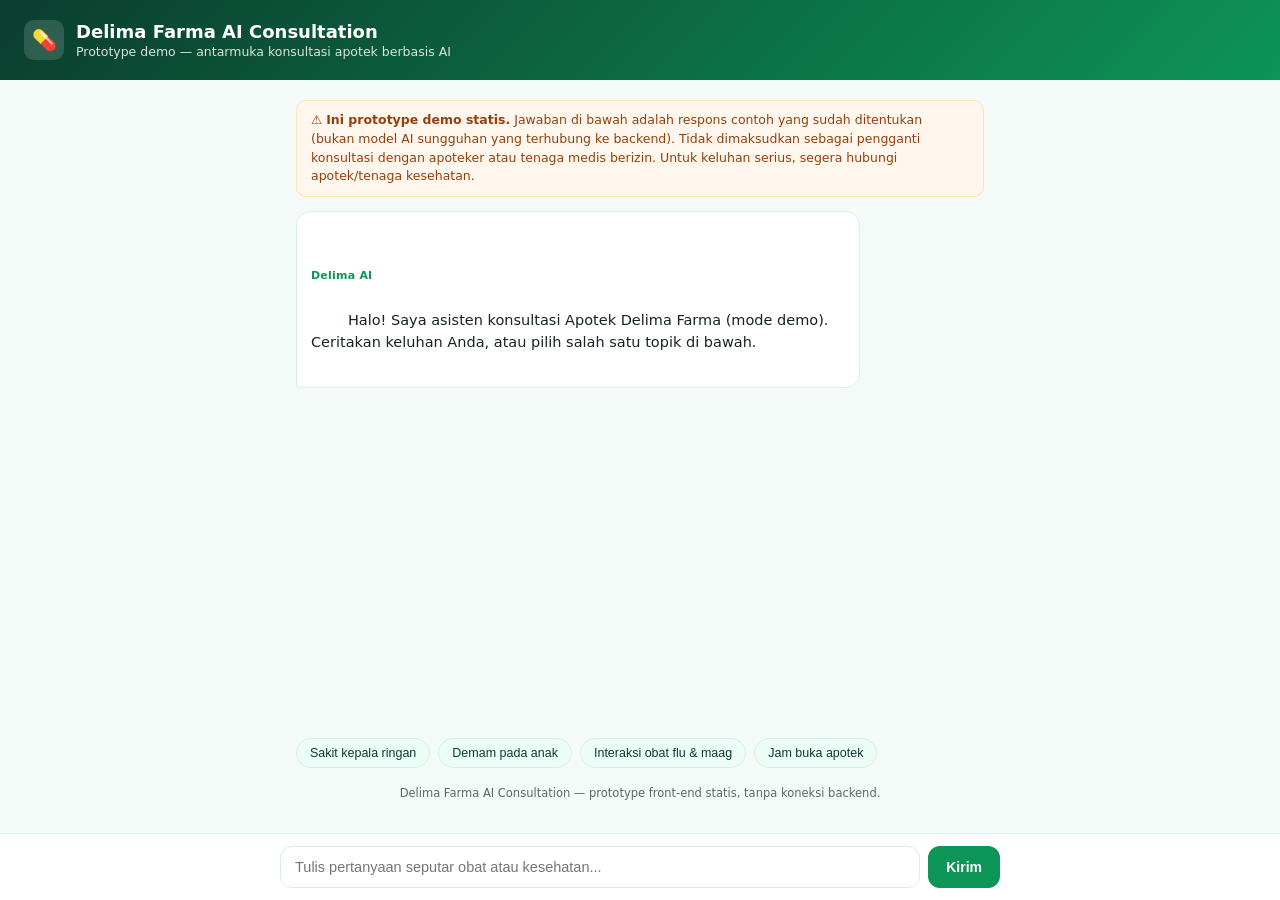
==== index.html @ 810e2c0a "Initial commit: Delima Farma AI consultation prototype" ====
<!doctype html>
<html lang="id">
<head>
  <meta charset="UTF-8" />
  <meta name="viewport" content="width=device-width, initial-scale=1.0, viewport-fit=cover" />
  <meta name="theme-color" content="#0d9457" />
  <meta name="description" content="Prototype konsultasi AI Apotek Delima Farma — demo antarmuka, bukan pengganti nasihat medis profesional." />
  <title>Delima Farma AI Consultation</title>
  <style>
    :root {
      --green-900: #0b3d2e;
      --green-700: #0d9457;
      --green-600: #12b76a;
      --green-50: #ecfdf5;
      --amber-500: #d97706;
      --ink: #16241f;
      --muted: #5b6b64;
      --bg: #f4faf7;
      --card: #ffffff;
      --border: #dbeee4;
    }
    * { box-sizing: border-box; }
    body {
      margin: 0;
      font-family: "Segoe UI", system-ui, -apple-system, sans-serif;
      background: var(--bg);
      color: var(--ink);
      min-height: 100vh;
      display: flex;
      flex-direction: column;
    }
    header {
      background: linear-gradient(135deg, var(--green-900), var(--green-700));
      color: #fff;
      padding: 20px 24px;
      display: flex;
      align-items: center;
      gap: 12px;
    }
    header .logo {
      width: 40px;
      height: 40px;
      border-radius: 10px;
      background: rgba(255,255,255,0.15);
      display: flex;
      align-items: center;
      justify-content: center;
      font-size: 20px;
    }
    header h1 { font-size: 18px; margin: 0; }
    header p { margin: 2px 0 0; font-size: 12.5px; opacity: 0.85; }

    main {
      flex: 1;
      max-width: 720px;
      width: 100%;
      margin: 0 auto;
      padding: 20px 16px 100px;
      display: flex;
      flex-direction: column;
      gap: 14px;
    }

    .disclaimer {
      background: #fff7ed;
      border: 1px solid #fde3b4;
      color: #92400e;
      font-size: 12.5px;
      line-height: 1.5;
      padding: 10px 14px;
      border-radius: 10px;
    }

    .chat-log {
      display: flex;
      flex-direction: column;
      gap: 12px;
      flex: 1;
    }

    .msg {
      max-width: 82%;
      padding: 12px 14px;
      border-radius: 14px;
      font-size: 14.5px;
      line-height: 1.5;
      white-space: pre-wrap;
    }
    .msg.bot {
      align-self: flex-start;
      background: var(--card);
      border: 1px solid var(--border);
      border-bottom-left-radius: 4px;
    }
    .msg.user {
      align-self: flex-end;
      background: var(--green-700);
      color: #fff;
      border-bottom-right-radius: 4px;
    }
    .msg.bot .label {
      display: block;
      font-size: 11px;
      font-weight: 600;
      color: var(--green-700);
      margin-bottom: 4px;
      letter-spacing: 0.02em;
    }

    .suggestions {
      display: flex;
      flex-wrap: wrap;
      gap: 8px;
    }
    .suggestions button {
      border: 1px solid var(--border);
      background: var(--green-50);
      color: var(--green-900);
      border-radius: 999px;
      padding: 7px 13px;
      font-size: 12.5px;
      cursor: pointer;
    }
    .suggestions button:hover { background: #d9f5e6; }

    form.composer {
      position: fixed;
      bottom: 0;
      left: 0;
      right: 0;
      background: var(--card);
      border-top: 1px solid var(--border);
      padding: 12px 16px calc(12px + env(safe-area-inset-bottom));
      display: flex;
      justify-content: center;
    }
    .composer-inner {
      width: 100%;
      max-width: 720px;
      display: flex;
      gap: 8px;
    }
    .composer-inner input {
      flex: 1;
      padding: 12px 14px;
      border-radius: 12px;
      border: 1px solid var(--border);
      font-size: 14.5px;
      outline: none;
    }
    .composer-inner input:focus { border-color: var(--green-600); }
    .composer-inner button {
      background: var(--green-700);
      color: #fff;
      border: none;
      border-radius: 12px;
      padding: 0 18px;
      font-size: 14px;
      font-weight: 600;
      cursor: pointer;
    }
    .composer-inner button:disabled { opacity: 0.5; cursor: not-allowed; }

    footer.note {
      text-align: center;
      font-size: 11.5px;
      color: var(--muted);
      padding: 4px 16px 0;
    }
  </style>
</head>
<body>
  <header>
    <div class="logo">💊</div>
    <div>
      <h1>Delima Farma AI Consultation</h1>
      <p>Prototype demo — antarmuka konsultasi apotek berbasis AI</p>
    </div>
  </header>

  <main>
    <div class="disclaimer">
      ⚠️ <strong>Ini prototype demo statis.</strong> Jawaban di bawah adalah respons contoh yang sudah ditentukan
      (bukan model AI sungguhan yang terhubung ke backend). Tidak dimaksudkan sebagai pengganti konsultasi
      dengan apoteker atau tenaga medis berizin. Untuk keluhan serius, segera hubungi apotek/tenaga kesehatan.
    </div>

    <div class="chat-log" id="chatLog">
      <div class="msg bot">
        <span class="label">Delima AI</span>
        Halo! Saya asisten konsultasi Apotek Delima Farma (mode demo). Ceritakan keluhan Anda, atau pilih salah satu topik di bawah.
      </div>
    </div>

    <div class="suggestions">
      <button type="button" data-q="Obat apa untuk sakit kepala ringan?">Sakit kepala ringan</button>
      <button type="button" data-q="Anak demam 38°C, apa yang harus dilakukan?">Demam pada anak</button>
      <button type="button" data-q="Apakah obat flu boleh diminum bersama obat maag?">Interaksi obat flu &amp; maag</button>
      <button type="button" data-q="Jam buka apotek hari ini?">Jam buka apotek</button>
    </div>

    <footer class="note">Delima Farma AI Consultation — prototype front-end statis, tanpa koneksi backend.</footer>
  </main>

  <form class="composer" id="composerForm">
    <div class="composer-inner">
      <input
        id="composerInput"
        type="text"
        placeholder="Tulis pertanyaan seputar obat atau kesehatan..."
        autocomplete="off"
      />
      <button type="submit">Kirim</button>
    </div>
  </form>

  <script>
    const chatLog = document.getElementById('chatLog');
    const form = document.getElementById('composerForm');
    const input = document.getElementById('composerInput');

    function addMessage(text, role) {
      const el = document.createElement('div');
      el.className = 'msg ' + role;
      if (role === 'bot') {
        el.innerHTML = '<span class="label">Delima AI</span>' + text;
      } else {
        el.textContent = text;
      }
      chatLog.appendChild(el);
      el.scrollIntoView({ behavior: 'smooth', block: 'end' });
    }

    // Static canned responses for demo purposes only — no real clinical logic.
    function getCannedReply(question) {
      const q = question.toLowerCase();
      if (q.includes('kepala')) {
        return 'Untuk sakit kepala ringan, parasetamol biasanya menjadi pilihan pertama sesuai dosis pada kemasan. ' +
          'Ini hanya info umum demo — kondisi berulang atau berat sebaiknya diperiksakan ke apoteker/dokter.';
      }
      if (q.includes('demam') || q.includes('anak')) {
        return 'Untuk demam anak, pantau suhu tubuh dan pastikan cairan tercukupi. ' +
          'Ini contoh jawaban demo, bukan diagnosis — untuk demam tinggi atau berkepanjangan, segera konsultasi ke tenaga medis.';
      }
      if (q.includes('interaksi') || q.includes('maag') || q.includes('flu')) {
        return 'Beberapa kombinasi obat berpotensi berinteraksi. Contoh jawaban demo ini tidak memeriksa data interaksi nyata — ' +
          'selalu tanyakan ke apoteker sebelum mengombinasikan obat.';
      }
      if (q.includes('jam') || q.includes('buka')) {
        return 'Jam operasional apotek (contoh demo): 08.00–21.00 setiap hari. Silakan sesuaikan dengan jam operasional apotek Anda yang sebenarnya.';
      }
      return 'Terima kasih atas pertanyaannya. Ini adalah respons contoh (demo statis) — di versi produksi, jawaban akan dihasilkan ' +
        'oleh sistem AI yang terhubung ke basis pengetahuan apotek dan tetap divalidasi oleh apoteker.';
    }

    form.addEventListener('submit', function (e) {
      e.preventDefault();
      const text = input.value.trim();
      if (!text) return;
      addMessage(text, 'user');
      input.value = '';
      setTimeout(function () {
        addMessage(getCannedReply(text), 'bot');
      }, 400);
    });

    document.querySelectorAll('.suggestions button').forEach(function (btn) {
      btn.addEventListener('click', function () {
        input.value = btn.getAttribute('data-q');
        form.dispatchEvent(new Event('submit'));
      });
    });
  </script>
</body>
</html>
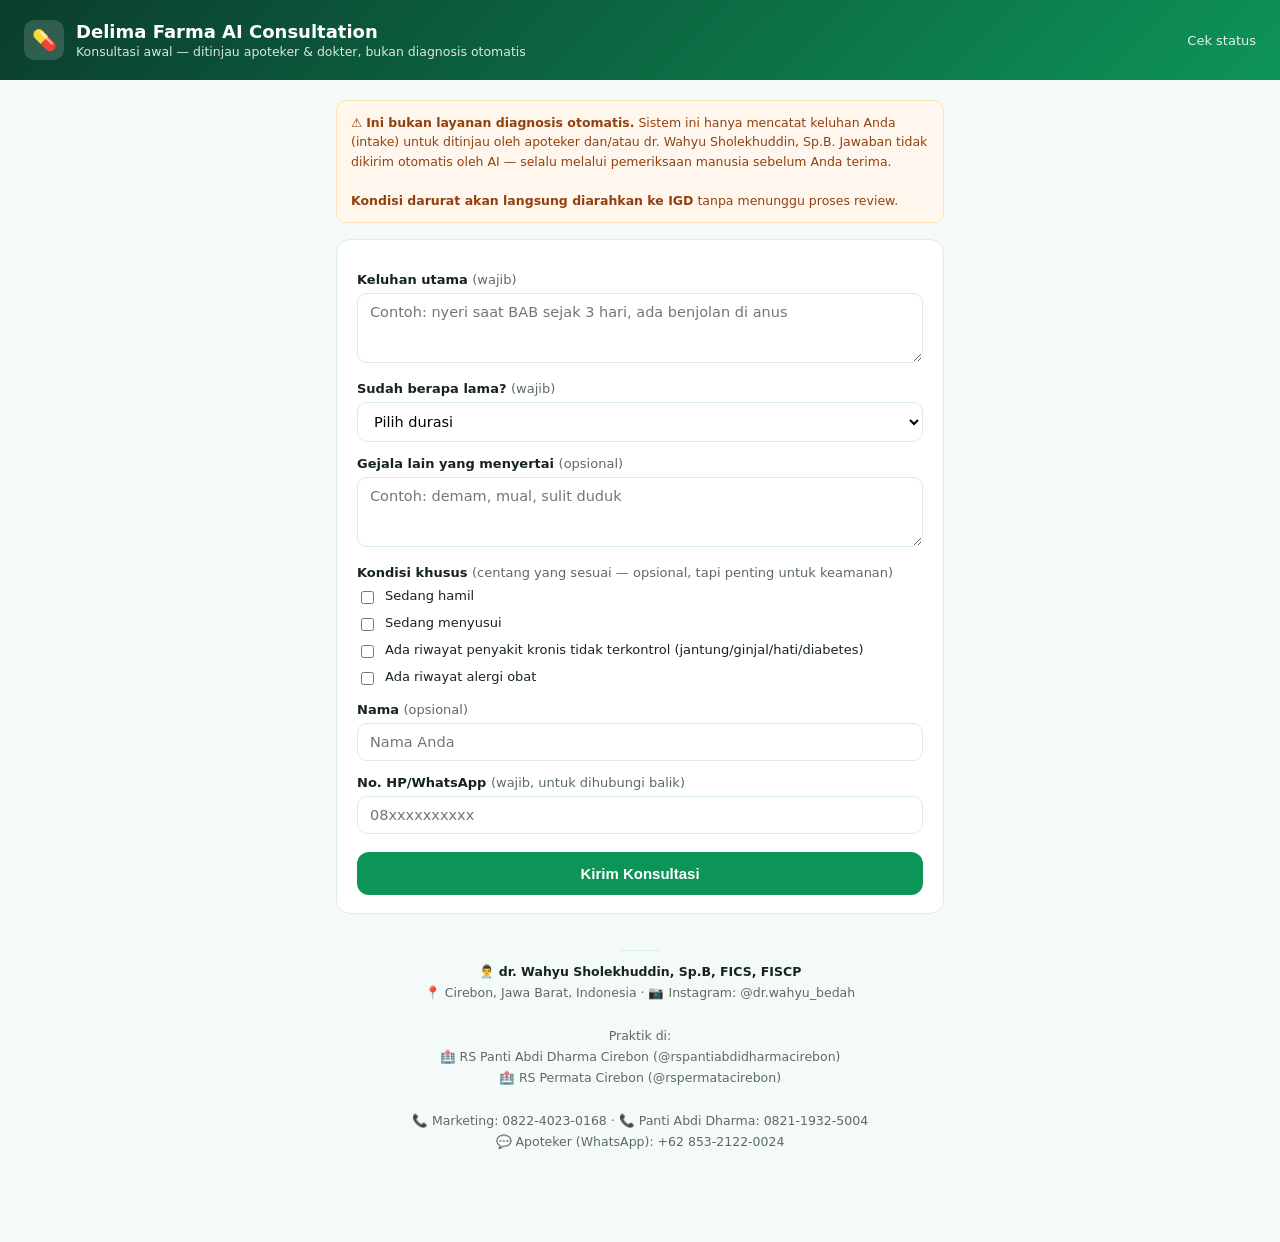
==== commit 4ab7378e: "Bangun ulang sebagai Delima Farma AI Consultation sesuai SPEC-INTEGRASI-KONSULTASI.md - Ganti demo c" ====
--- a/index.html
+++ b/index.html
@@ -4,272 +4,244 @@
   <meta charset="UTF-8" />
   <meta name="viewport" content="width=device-width, initial-scale=1.0, viewport-fit=cover" />
   <meta name="theme-color" content="#0d9457" />
-  <meta name="description" content="Prototype konsultasi AI Apotek Delima Farma — demo antarmuka, bukan pengganti nasihat medis profesional." />
+  <meta name="description" content="Konsultasi awal apotek Delima Farma — intake terstruktur, ditinjau apoteker & dokter. Bukan diagnosis otomatis." />
+  <link rel="manifest" href="/manifest.json" />
+  <link rel="icon" href="/assets/icon.svg" type="image/svg+xml" />
   <title>Delima Farma AI Consultation</title>
-  <style>
-    :root {
-      --green-900: #0b3d2e;
-      --green-700: #0d9457;
-      --green-600: #12b76a;
-      --green-50: #ecfdf5;
-      --amber-500: #d97706;
-      --ink: #16241f;
-      --muted: #5b6b64;
-      --bg: #f4faf7;
-      --card: #ffffff;
-      --border: #dbeee4;
-    }
-    * { box-sizing: border-box; }
-    body {
-      margin: 0;
-      font-family: "Segoe UI", system-ui, -apple-system, sans-serif;
-      background: var(--bg);
-      color: var(--ink);
-      min-height: 100vh;
-      display: flex;
-      flex-direction: column;
-    }
-    header {
-      background: linear-gradient(135deg, var(--green-900), var(--green-700));
-      color: #fff;
-      padding: 20px 24px;
-      display: flex;
-      align-items: center;
-      gap: 12px;
-    }
-    header .logo {
-      width: 40px;
-      height: 40px;
-      border-radius: 10px;
-      background: rgba(255,255,255,0.15);
-      display: flex;
-      align-items: center;
-      justify-content: center;
-      font-size: 20px;
-    }
-    header h1 { font-size: 18px; margin: 0; }
-    header p { margin: 2px 0 0; font-size: 12.5px; opacity: 0.85; }
-
-    main {
-      flex: 1;
-      max-width: 720px;
-      width: 100%;
-      margin: 0 auto;
-      padding: 20px 16px 100px;
-      display: flex;
-      flex-direction: column;
-      gap: 14px;
-    }
-
-    .disclaimer {
-      background: #fff7ed;
-      border: 1px solid #fde3b4;
-      color: #92400e;
-      font-size: 12.5px;
-      line-height: 1.5;
-      padding: 10px 14px;
-      border-radius: 10px;
-    }
-
-    .chat-log {
-      display: flex;
-      flex-direction: column;
-      gap: 12px;
-      flex: 1;
-    }
-
-    .msg {
-      max-width: 82%;
-      padding: 12px 14px;
-      border-radius: 14px;
-      font-size: 14.5px;
-      line-height: 1.5;
-      white-space: pre-wrap;
-    }
-    .msg.bot {
-      align-self: flex-start;
-      background: var(--card);
-      border: 1px solid var(--border);
-      border-bottom-left-radius: 4px;
-    }
-    .msg.user {
-      align-self: flex-end;
-      background: var(--green-700);
-      color: #fff;
-      border-bottom-right-radius: 4px;
-    }
-    .msg.bot .label {
-      display: block;
-      font-size: 11px;
-      font-weight: 600;
-      color: var(--green-700);
-      margin-bottom: 4px;
-      letter-spacing: 0.02em;
-    }
-
-    .suggestions {
-      display: flex;
-      flex-wrap: wrap;
-      gap: 8px;
-    }
-    .suggestions button {
-      border: 1px solid var(--border);
-      background: var(--green-50);
-      color: var(--green-900);
-      border-radius: 999px;
-      padding: 7px 13px;
-      font-size: 12.5px;
-      cursor: pointer;
-    }
-    .suggestions button:hover { background: #d9f5e6; }
-
-    form.composer {
-      position: fixed;
-      bottom: 0;
-      left: 0;
-      right: 0;
-      background: var(--card);
-      border-top: 1px solid var(--border);
-      padding: 12px 16px calc(12px + env(safe-area-inset-bottom));
-      display: flex;
-      justify-content: center;
-    }
-    .composer-inner {
-      width: 100%;
-      max-width: 720px;
-      display: flex;
-      gap: 8px;
-    }
-    .composer-inner input {
-      flex: 1;
-      padding: 12px 14px;
-      border-radius: 12px;
-      border: 1px solid var(--border);
-      font-size: 14.5px;
-      outline: none;
-    }
-    .composer-inner input:focus { border-color: var(--green-600); }
-    .composer-inner button {
-      background: var(--green-700);
-      color: #fff;
-      border: none;
-      border-radius: 12px;
-      padding: 0 18px;
-      font-size: 14px;
-      font-weight: 600;
-      cursor: pointer;
-    }
-    .composer-inner button:disabled { opacity: 0.5; cursor: not-allowed; }
-
-    footer.note {
-      text-align: center;
-      font-size: 11.5px;
-      color: var(--muted);
-      padding: 4px 16px 0;
-    }
-  </style>
+  <link rel="stylesheet" href="/assets/style.css" />
 </head>
 <body>
-  <header>
+  <div id="offlineBadge">⚠️ Kamu sedang offline — halaman ini tetap bisa dibaca, tapi mengirim konsultasi butuh koneksi internet.</div>
+
+  <header class="top">
     <div class="logo">💊</div>
     <div>
       <h1>Delima Farma AI Consultation</h1>
-      <p>Prototype demo — antarmuka konsultasi apotek berbasis AI</p>
+      <p>Konsultasi awal — ditinjau apoteker &amp; dokter, bukan diagnosis otomatis</p>
     </div>
+    <nav>
+      <a href="/status.html">Cek status</a>
+    </nav>
   </header>
 
   <main>
     <div class="disclaimer">
-      ⚠️ <strong>Ini prototype demo statis.</strong> Jawaban di bawah adalah respons contoh yang sudah ditentukan
-      (bukan model AI sungguhan yang terhubung ke backend). Tidak dimaksudkan sebagai pengganti konsultasi
-      dengan apoteker atau tenaga medis berizin. Untuk keluhan serius, segera hubungi apotek/tenaga kesehatan.
+      ⚠️ <strong>Ini bukan layanan diagnosis otomatis.</strong> Sistem ini hanya mencatat keluhan Anda
+      (intake) untuk ditinjau oleh apoteker dan/atau dr. Wahyu Sholekhuddin, Sp.B. Jawaban tidak
+      dikirim otomatis oleh AI — selalu melalui pemeriksaan manusia sebelum Anda terima.
+      <br /><br />
+      <strong>Kondisi darurat akan langsung diarahkan ke IGD</strong> tanpa menunggu proses review.
     </div>
 
-    <div class="chat-log" id="chatLog">
-      <div class="msg bot">
-        <span class="label">Delima AI</span>
-        Halo! Saya asisten konsultasi Apotek Delima Farma (mode demo). Ceritakan keluhan Anda, atau pilih salah satu topik di bawah.
-      </div>
-    </div>
-
-    <div class="suggestions">
-      <button type="button" data-q="Obat apa untuk sakit kepala ringan?">Sakit kepala ringan</button>
-      <button type="button" data-q="Anak demam 38°C, apa yang harus dilakukan?">Demam pada anak</button>
-      <button type="button" data-q="Apakah obat flu boleh diminum bersama obat maag?">Interaksi obat flu &amp; maag</button>
-      <button type="button" data-q="Jam buka apotek hari ini?">Jam buka apotek</button>
-    </div>
-
-    <footer class="note">Delima Farma AI Consultation — prototype front-end statis, tanpa koneksi backend.</footer>
+    <!-- ===================== FORM INTAKE ===================== -->
+    <section id="formSection" class="card">
+      <form id="intakeForm">
+        <label for="keluhan_utama">Keluhan utama <span class="opt">(wajib)</span></label>
+        <textarea id="keluhan_utama" name="keluhan_utama" required
+          placeholder="Contoh: nyeri saat BAB sejak 3 hari, ada benjolan di anus"></textarea>
+
+        <label for="durasi_keluhan">Sudah berapa lama? <span class="opt">(wajib)</span></label>
+        <select id="durasi_keluhan" name="durasi_keluhan" required>
+          <option value="">Pilih durasi</option>
+          <option value="< 1 hari">Kurang dari 1 hari</option>
+          <option value="1-3 hari">1–3 hari</option>
+          <option value="4-7 hari">4–7 hari</option>
+          <option value="> 1 minggu">Lebih dari 1 minggu</option>
+          <option value="> 1 bulan">Lebih dari 1 bulan</option>
+        </select>
+
+        <label for="gejala_penyerta">Gejala lain yang menyertai <span class="opt">(opsional)</span></label>
+        <textarea id="gejala_penyerta" name="gejala_penyerta"
+          placeholder="Contoh: demam, mual, sulit duduk"></textarea>
+
+        <label>Kondisi khusus <span class="opt">(centang yang sesuai — opsional, tapi penting untuk keamanan)</span></label>
+        <div class="checkline"><input type="checkbox" id="kk_hamil" /> <label for="kk_hamil" style="margin:0;font-weight:400;">Sedang hamil</label></div>
+        <div class="checkline"><input type="checkbox" id="kk_menyusui" /> <label for="kk_menyusui" style="margin:0;font-weight:400;">Sedang menyusui</label></div>
+        <div class="checkline"><input type="checkbox" id="kk_kronis" /> <label for="kk_kronis" style="margin:0;font-weight:400;">Ada riwayat penyakit kronis tidak terkontrol (jantung/ginjal/hati/diabetes)</label></div>
+        <div class="checkline"><input type="checkbox" id="kk_alergi" /> <label for="kk_alergi" style="margin:0;font-weight:400;">Ada riwayat alergi obat</label></div>
+
+        <label for="nama_pasien">Nama <span class="opt">(opsional)</span></label>
+        <input type="text" id="nama_pasien" name="nama_pasien" placeholder="Nama Anda" />
+
+        <label for="no_hp_pasien">No. HP/WhatsApp <span class="opt">(wajib, untuk dihubungi balik)</span></label>
+        <input type="tel" id="no_hp_pasien" name="no_hp_pasien" required placeholder="08xxxxxxxxxx" />
+
+        <button type="submit" class="primary" id="submitBtn">Kirim Konsultasi</button>
+      </form>
+      <p id="formError" class="error-text" style="display:none;margin-top:10px;"></p>
+    </section>
+
+    <!-- ===================== DARURAT / RED FLAG ===================== -->
+    <section id="emergencySection" class="emergency" style="display:none;">
+      <h2>⚠️ Kondisi Anda memerlukan penanganan medis segera</h2>
+      <p>Silakan langsung ke IGD terdekat — jangan menunggu balasan chat untuk kondisi darurat.</p>
+
+      <div class="hospital">
+        <strong>🏥 RS Muhammadiyah Cirebon</strong>
+      </div>
+      <div class="hospital">
+        <strong>🏥 RS Panti Abdi Dharma Cirebon</strong>
+        <span>Pendaftaran: (0231) 833-88-77 / 0853-1568-8833</span>
+        <span>Info: 0821-1932-5004</span>
+      </div>
+      <div class="hospital">
+        <strong>🏥 RS Permata Cirebon</strong>
+        <span>Pendaftaran: (0231) 833-88-77 / 0853-1568-8833</span>
+      </div>
+
+      <p class="note" id="emergencySyncNote">Laporan ini sudah otomatis dicatat ke sistem apotek kami.</p>
+    </section>
+
+    <!-- ===================== KONFIRMASI TERKIRIM ===================== -->
+    <section id="confirmSection" class="card" style="display:none;">
+      <h2 style="margin-top:0;">✅ Konsultasi kamu sudah diterima</h2>
+      <p>Tim apoteker kami akan meninjau dan membalas secepatnya. Simpan link berikut untuk cek status balasan:</p>
+      <div class="token-box">
+        <span id="statusLink">-</span>
+        <button class="secondary" id="copyLinkBtn" type="button">Salin</button>
+      </div>
+      <p style="font-size:12.5px;color:var(--muted);margin-top:14px;">
+        Kasus terkait proktologi/bedah akan diteruskan ke dr. Wahyu Sholekhuddin, Sp.B. Kasus keluhan
+        umum akan dijawab langsung oleh apoteker kami.
+      </p>
+      <button class="secondary" id="newConsultBtn" type="button" style="margin-top:10px;">Buat konsultasi baru</button>
+    </section>
+
+    <footer class="contact">
+      <div class="divider"></div>
+      👨‍⚕️ <strong>dr. Wahyu Sholekhuddin, Sp.B, FICS, FISCP</strong><br />
+      📍 Cirebon, Jawa Barat, Indonesia · 📷 Instagram: @dr.wahyu_bedah<br /><br />
+      Praktik di:<br />
+      🏥 RS Panti Abdi Dharma Cirebon (@rspantiabdidharmacirebon)<br />
+      🏥 RS Permata Cirebon (@rspermatacirebon)<br /><br />
+      📞 Marketing: 0822-4023-0168 · 📞 Panti Abdi Dharma: 0821-1932-5004<br />
+      💬 Apoteker (WhatsApp): +62 853-2122-0024
+    </footer>
   </main>
 
-  <form class="composer" id="composerForm">
-    <div class="composer-inner">
-      <input
-        id="composerInput"
-        type="text"
-        placeholder="Tulis pertanyaan seputar obat atau kesehatan..."
-        autocomplete="off"
-      />
-      <button type="submit">Kirim</button>
-    </div>
-  </form>
-
-  <script>
-    const chatLog = document.getElementById('chatLog');
-    const form = document.getElementById('composerForm');
-    const input = document.getElementById('composerInput');
-
-    function addMessage(text, role) {
-      const el = document.createElement('div');
-      el.className = 'msg ' + role;
-      if (role === 'bot') {
-        el.innerHTML = '<span class="label">Delima AI</span>' + text;
-      } else {
-        el.textContent = text;
+  <script type="module">
+    import { requireConfig, configReady } from "/assets/supabase-client.js";
+    import { detectRedFlag, detectKategori } from "/assets/red-flag.js";
+
+    const formSection = document.getElementById("formSection");
+    const emergencySection = document.getElementById("emergencySection");
+    const confirmSection = document.getElementById("confirmSection");
+    const form = document.getElementById("intakeForm");
+    const submitBtn = document.getElementById("submitBtn");
+    const formError = document.getElementById("formError");
+    const emergencySyncNote = document.getElementById("emergencySyncNote");
+
+    function showError(msg) {
+      formError.textContent = msg;
+      formError.style.display = "block";
+    }
+
+    function updateOfflineBadge() {
+      document.body.classList.toggle("is-offline", !navigator.onLine);
+    }
+    window.addEventListener("online", updateOfflineBadge);
+    window.addEventListener("offline", updateOfflineBadge);
+    updateOfflineBadge();
+
+    form.addEventListener("submit", async (e) => {
+      e.preventDefault();
+      formError.style.display = "none";
+      submitBtn.disabled = true;
+      submitBtn.textContent = "Mengirim...";
+
+      const keluhan_utama = document.getElementById("keluhan_utama").value.trim();
+      const durasi_keluhan = document.getElementById("durasi_keluhan").value;
+      const gejala_penyerta = document.getElementById("gejala_penyerta").value.trim();
+      const nama_pasien = document.getElementById("nama_pasien").value.trim();
+      const no_hp_pasien = document.getElementById("no_hp_pasien").value.trim();
+      const kondisi_khusus = {
+        hamil: document.getElementById("kk_hamil").checked,
+        menyusui: document.getElementById("kk_menyusui").checked,
+        penyakit_kronis: document.getElementById("kk_kronis").checked,
+        alergi_obat: document.getElementById("kk_alergi").checked,
+      };
+
+      // Deteksi red flag berjalan LOKAL (tidak menunggu network) supaya
+      // pengarahan darurat tetap muncul walau koneksi lambat/putus.
+      const combinedText = keluhan_utama + " " + gejala_penyerta;
+      const { isRedFlag, reason } = await detectRedFlag(combinedText);
+      const kategori = detectKategori(combinedText);
+
+      if (isRedFlag) {
+        formSection.style.display = "none";
+        emergencySection.style.display = "block";
       }
-      chatLog.appendChild(el);
-      el.scrollIntoView({ behavior: 'smooth', block: 'end' });
+
+      if (!configReady) {
+        if (!isRedFlag) {
+          showError("Sistem belum terhubung ke database (config kosong). Konsultasi belum bisa dikirim.");
+          submitBtn.disabled = false;
+          submitBtn.textContent = "Kirim Konsultasi";
+        } else {
+          emergencySyncNote.textContent = "Sistem belum terhubung ke database — segera hubungi IGD langsung, laporan belum tersimpan.";
+        }
+        return;
+      }
+
+      try {
+        const supabase = requireConfig();
+        const { data, error } = await supabase
+          .from("consultations")
+          .insert({
+            nama_pasien: nama_pasien || null,
+            no_hp_pasien,
+            keluhan_utama,
+            durasi_keluhan,
+            gejala_penyerta: gejala_penyerta || null,
+            kondisi_khusus,
+            is_red_flag: isRedFlag,
+            red_flag_reason: reason,
+            kategori,
+            status: isRedFlag ? "red_flag_darurat" : "baru",
+          })
+          .select("access_token")
+          .single();
+
+        if (error) throw error;
+
+        if (isRedFlag) {
+          emergencySyncNote.textContent = "Laporan ini sudah otomatis dicatat ke sistem apotek kami.";
+        } else {
+          const token = data.access_token;
+          const link = `${location.origin}/status/${token}`;
+          document.getElementById("statusLink").textContent = link;
+          document.getElementById("copyLinkBtn").onclick = () => {
+            navigator.clipboard.writeText(link).catch(() => {});
+          };
+          formSection.style.display = "none";
+          confirmSection.style.display = "block";
+        }
+      } catch (err) {
+        if (isRedFlag) {
+          emergencySyncNote.textContent =
+            "Karena kamu sedang offline/koneksi bermasalah, laporan belum tersimpan ke sistem kami — " +
+            "segera hubungi IGD langsung, dan hubungi apotek begitu ada sinyal.";
+        } else {
+          showError("Gagal mengirim konsultasi: " + (err.message || "coba lagi.") );
+          submitBtn.disabled = false;
+          submitBtn.textContent = "Kirim Konsultasi";
+        }
+      }
+    });
+
+    document.getElementById("newConsultBtn").addEventListener("click", () => {
+      form.reset();
+      confirmSection.style.display = "none";
+      formSection.style.display = "block";
+      submitBtn.disabled = false;
+      submitBtn.textContent = "Kirim Konsultasi";
+    });
+
+    if ("serviceWorker" in navigator) {
+      window.addEventListener("load", () => {
+        navigator.serviceWorker.register("/sw.js").catch(() => {});
+      });
     }
-
-    // Static canned responses for demo purposes only — no real clinical logic.
-    function getCannedReply(question) {
-      const q = question.toLowerCase();
-      if (q.includes('kepala')) {
-        return 'Untuk sakit kepala ringan, parasetamol biasanya menjadi pilihan pertama sesuai dosis pada kemasan. ' +
-          'Ini hanya info umum demo — kondisi berulang atau berat sebaiknya diperiksakan ke apoteker/dokter.';
-      }
-      if (q.includes('demam') || q.includes('anak')) {
-        return 'Untuk demam anak, pantau suhu tubuh dan pastikan cairan tercukupi. ' +
-          'Ini contoh jawaban demo, bukan diagnosis — untuk demam tinggi atau berkepanjangan, segera konsultasi ke tenaga medis.';
-      }
-      if (q.includes('interaksi') || q.includes('maag') || q.includes('flu')) {
-        return 'Beberapa kombinasi obat berpotensi berinteraksi. Contoh jawaban demo ini tidak memeriksa data interaksi nyata — ' +
-          'selalu tanyakan ke apoteker sebelum mengombinasikan obat.';
-      }
-      if (q.includes('jam') || q.includes('buka')) {
-        return 'Jam operasional apotek (contoh demo): 08.00–21.00 setiap hari. Silakan sesuaikan dengan jam operasional apotek Anda yang sebenarnya.';
-      }
-      return 'Terima kasih atas pertanyaannya. Ini adalah respons contoh (demo statis) — di versi produksi, jawaban akan dihasilkan ' +
-        'oleh sistem AI yang terhubung ke basis pengetahuan apotek dan tetap divalidasi oleh apoteker.';
-    }
-
-    form.addEventListener('submit', function (e) {
-      e.preventDefault();
-      const text = input.value.trim();
-      if (!text) return;
-      addMessage(text, 'user');
-      input.value = '';
-      setTimeout(function () {
-        addMessage(getCannedReply(text), 'bot');
-      }, 400);
-    });
-
-    document.querySelectorAll('.suggestions button').forEach(function (btn) {
-      btn.addEventListener('click', function () {
-        input.value = btn.getAttribute('data-q');
-        form.dispatchEvent(new Event('submit'));
-      });
-    });
   </script>
 </body>
 </html>
--- a/assets/style.css
+++ b/assets/style.css
@@ -0,0 +1,222 @@
+:root {
+  --green-900: #0b3d2e;
+  --green-700: #0d9457;
+  --green-600: #12b76a;
+  --green-50: #ecfdf5;
+  --red-600: #dc2626;
+  --red-50: #fef2f2;
+  --amber-500: #d97706;
+  --amber-50: #fff7ed;
+  --ink: #16241f;
+  --muted: #5b6b64;
+  --bg: #f4faf7;
+  --card: #ffffff;
+  --border: #dbeee4;
+}
+* { box-sizing: border-box; }
+body {
+  margin: 0;
+  font-family: "Segoe UI", system-ui, -apple-system, sans-serif;
+  background: var(--bg);
+  color: var(--ink);
+  min-height: 100vh;
+}
+header.top {
+  background: linear-gradient(135deg, var(--green-900), var(--green-700));
+  color: #fff;
+  padding: 20px 24px;
+  display: flex;
+  align-items: center;
+  gap: 12px;
+  flex-wrap: wrap;
+}
+header.top .logo {
+  width: 40px;
+  height: 40px;
+  border-radius: 10px;
+  background: rgba(255,255,255,0.15);
+  display: flex;
+  align-items: center;
+  justify-content: center;
+  font-size: 20px;
+  flex-shrink: 0;
+}
+header.top h1 { font-size: 18px; margin: 0; }
+header.top p { margin: 2px 0 0; font-size: 12.5px; opacity: 0.85; }
+header.top nav { margin-left: auto; display: flex; gap: 14px; font-size: 13px; }
+header.top nav a { color: #fff; opacity: 0.9; text-decoration: none; }
+header.top nav a:hover { text-decoration: underline; }
+
+#offlineBadge {
+  display: none;
+  background: var(--amber-500);
+  color: #fff;
+  font-size: 12px;
+  font-weight: 600;
+  padding: 6px 16px;
+  text-align: center;
+}
+body.is-offline #offlineBadge { display: block; }
+
+main {
+  max-width: 640px;
+  margin: 0 auto;
+  padding: 20px 16px 60px;
+  display: flex;
+  flex-direction: column;
+  gap: 16px;
+}
+main.wide { max-width: 900px; }
+
+.card {
+  background: var(--card);
+  border: 1px solid var(--border);
+  border-radius: 14px;
+  padding: 18px 20px;
+}
+
+.disclaimer {
+  background: var(--amber-50);
+  border: 1px solid #fde3b4;
+  color: #92400e;
+  font-size: 12.5px;
+  line-height: 1.55;
+  padding: 12px 14px;
+  border-radius: 10px;
+}
+
+.emergency {
+  background: var(--red-50);
+  border: 2px solid var(--red-600);
+  color: #7f1d1d;
+  border-radius: 14px;
+  padding: 20px;
+}
+.emergency h2 { margin: 0 0 10px; color: var(--red-600); font-size: 18px; }
+.emergency .hospital { margin: 12px 0; padding: 10px 0; border-top: 1px dashed #fca5a5; }
+.emergency .hospital:first-of-type { border-top: none; }
+.emergency .hospital strong { display: block; font-size: 14.5px; }
+.emergency .hospital span { display: block; font-size: 13px; color: #7f1d1d; }
+.emergency .note { margin-top: 14px; font-size: 12.5px; font-weight: 600; }
+
+label { font-size: 13px; font-weight: 600; display: block; margin: 14px 0 6px; }
+label .opt { font-weight: 400; color: var(--muted); }
+input[type="text"], input[type="tel"], textarea, select {
+  width: 100%;
+  padding: 10px 12px;
+  border-radius: 10px;
+  border: 1px solid var(--border);
+  font-size: 14.5px;
+  font-family: inherit;
+  outline: none;
+  background: #fff;
+}
+input:focus, textarea:focus, select:focus { border-color: var(--green-600); }
+textarea { resize: vertical; min-height: 70px; }
+
+.checkline { display: flex; align-items: flex-start; gap: 8px; font-size: 13.5px; font-weight: 400; margin: 8px 0; }
+.checkline input { margin-top: 3px; }
+
+button.primary {
+  background: var(--green-700);
+  color: #fff;
+  border: none;
+  border-radius: 12px;
+  padding: 13px 18px;
+  font-size: 15px;
+  font-weight: 600;
+  cursor: pointer;
+  width: 100%;
+  margin-top: 18px;
+}
+button.primary:disabled { opacity: 0.5; cursor: not-allowed; }
+button.secondary {
+  background: var(--green-50);
+  color: var(--green-900);
+  border: 1px solid var(--border);
+  border-radius: 10px;
+  padding: 9px 14px;
+  font-size: 13px;
+  font-weight: 600;
+  cursor: pointer;
+}
+button.danger-link {
+  background: none;
+  border: none;
+  color: var(--red-600);
+  font-size: 13px;
+  cursor: pointer;
+  text-decoration: underline;
+  padding: 0;
+}
+
+.token-box {
+  background: var(--green-50);
+  border: 1px dashed var(--green-600);
+  border-radius: 10px;
+  padding: 12px 14px;
+  font-size: 13px;
+  word-break: break-all;
+  display: flex;
+  align-items: center;
+  gap: 10px;
+  justify-content: space-between;
+}
+
+.badge {
+  display: inline-block;
+  font-size: 11px;
+  font-weight: 700;
+  padding: 3px 9px;
+  border-radius: 999px;
+  text-transform: uppercase;
+  letter-spacing: 0.03em;
+}
+.badge.baru { background: #dbeafe; color: #1e3a8a; }
+.badge.direview_apoteker { background: #fef3c7; color: #92400e; }
+.badge.dieskalasi_dokter { background: #ede9fe; color: #5b21b6; }
+.badge.selesai { background: #dcfce7; color: #166534; }
+.badge.red_flag_darurat { background: var(--red-600); color: #fff; }
+.badge.kategori { background: var(--green-50); color: var(--green-900); }
+.badge.kondisi-khusus { background: #fee2e2; color: #991b1b; }
+
+footer.contact {
+  text-align: center;
+  font-size: 12.5px;
+  color: var(--muted);
+  line-height: 1.7;
+  padding: 10px 16px 30px;
+}
+footer.contact strong { color: var(--ink); }
+footer.contact .divider { margin: 10px auto; width: 40px; border-top: 1px solid var(--border); }
+
+.consult-row {
+  border: 1px solid var(--border);
+  border-radius: 12px;
+  padding: 14px 16px;
+  margin-bottom: 10px;
+  background: #fff;
+}
+.consult-row .meta { display: flex; gap: 8px; flex-wrap: wrap; align-items: center; margin-bottom: 8px; }
+.consult-row .meta .time { font-size: 11.5px; color: var(--muted); margin-left: auto; }
+.consult-row .keluhan { font-size: 14px; margin: 6px 0; }
+.consult-row .field-label { font-size: 11.5px; color: var(--muted); text-transform: uppercase; letter-spacing: 0.03em; margin-top: 8px; }
+
+.login-box {
+  max-width: 360px;
+  margin: 60px auto;
+}
+
+.spinner { font-size: 13px; color: var(--muted); }
+.error-text { font-size: 13px; color: var(--red-600); }
+.empty-state { text-align: center; color: var(--muted); font-size: 13.5px; padding: 30px 10px; }
+
+pre.copy-block {
+  background: #f4faf7;
+  border: 1px solid var(--border);
+  border-radius: 10px;
+  padding: 12px;
+  font-size: 12.5px;
+  white-space: pre-wrap;
+  font-family: "Consolas", monospace;
+}
